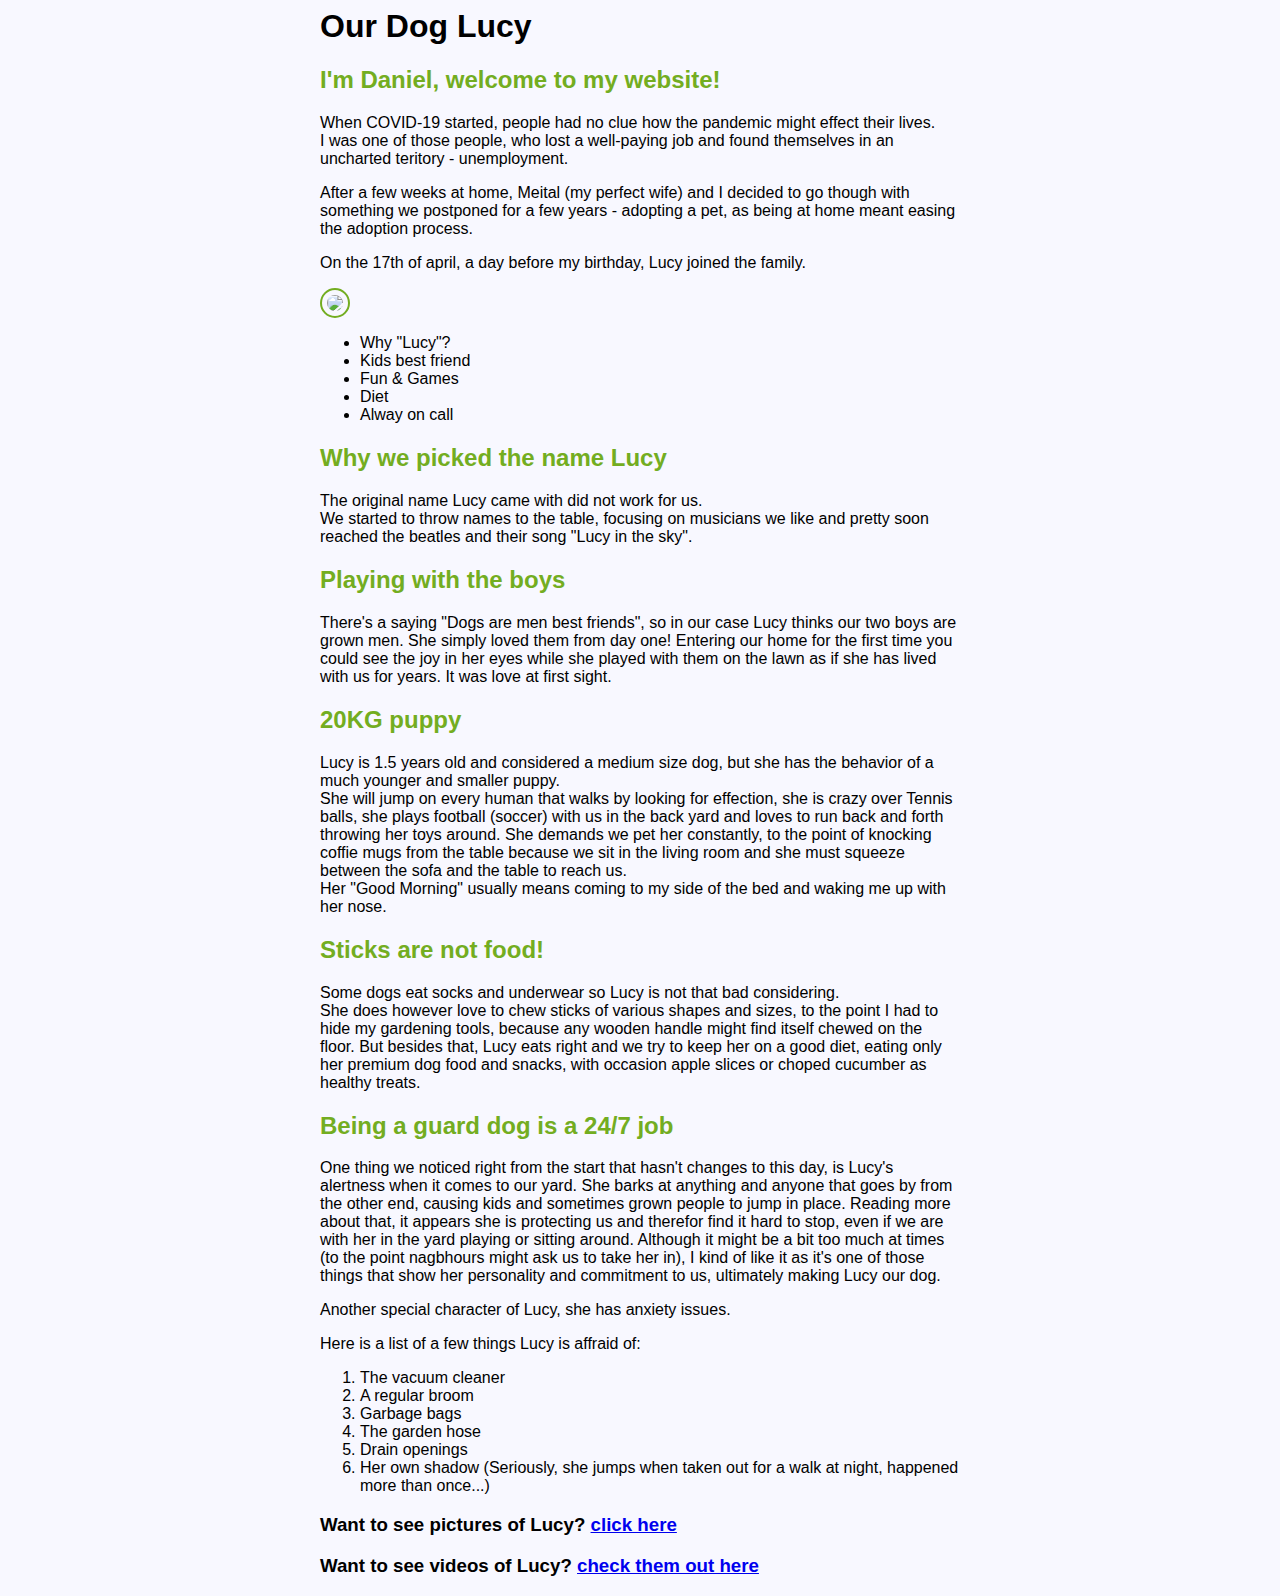
==== index.html @ e0cdf33b "Update index.html" ====
<html>
    <head>
        <title>Our dog Lucy - Home</title>
        <link rel="stylesheet" href="style.css">
    </head>
    <body>
        <h1>Our Dog Lucy</h1>
        <h2>I'm Daniel, welcome to my website!</h2>
        <p>When COVID-19 started, people had no clue how the pandemic might effect their lives.<br>
           I was one of those people, who lost a well-paying job and found themselves in an uncharted teritory - unemployment. 
        </p>
        <p>After a few weeks at home, Meital (my perfect wife) and I decided to go though with something we postponed for a few years - adopting a pet, as being at home meant easing the adoption process. </p>
        <p>On the 17th of april, a day before my birthday, Lucy joined the family.</p>
        <img src="images/1.jpg">

       <ul>
            <li><a href="#name"></a>Why "Lucy"?</li>
            <li><a href="#friend"></a>Kids best friend</li>
            <li><a href="#fun"></a>Fun & Games</li>
            <li><a href="#diet"></a>Diet</li>
            <li><a href="#guard"></a>Alway on call</li>
        </ul>
        <div id="name"><h2>Why we picked the name Lucy</h2>
        <p>The original name Lucy came with did not work for us.<br>
            We started to throw names to the table, focusing on musicians we like and pretty soon reached the beatles and their song "Lucy in the sky".</p>
        </div>
        <div id="friend"><h2>Playing with the boys</h2>
            <p>There's a saying "Dogs are men best friends", so in our case Lucy thinks our two boys are grown men. She simply loved them from day one! Entering our home for the first time you could see the joy in her eyes while she played with them on the lawn as if she has lived with us for years. It was love at first sight.
            </p>
        </div>
        <div id="fun"><h2>20KG puppy</h2>
            <p>Lucy is 1.5 years old and considered a medium size dog, but she has the behavior of a much younger and smaller puppy.<br> 
                She will jump on every human that walks by looking for effection, she is crazy over Tennis balls, she plays football (soccer) with us in the back yard and loves to run back and forth throwing her toys around. She demands we pet her constantly, to the point of knocking coffie mugs from the table because we sit in the living room and she must squeeze between the sofa and the table to reach us.<br> 
                Her "Good Morning" usually means coming to my side of the bed and waking me up with her nose. 
            </p>
        </div>
        <div id="diet"><h2>Sticks are not food!</h2>
            <p>Some dogs eat socks and underwear so Lucy is not that bad considering.<br> 
                She does however love to chew sticks of various shapes and sizes, to the point I had to hide my gardening tools, because any wooden handle might find itself chewed on the floor. But besides that, Lucy eats right and we try to keep her on a good diet, eating only her premium dog food and snacks, with occasion apple slices or choped cucumber as healthy treats.
            </p>
        </div>
        <div id="guard"><h2>Being a guard dog is a 24/7 job</h2>
            <p>One thing we noticed right from the start that hasn't changes to this day, is Lucy's alertness when it comes to our yard. She barks at anything and anyone that goes by from the other end, causing kids and sometimes grown people to jump in place. Reading more about that, it appears she is protecting us and therefor find it hard to stop, even if we are with her in the yard playing or sitting around. 
            Although it might be a bit too much at times (to the point nagbhours might ask us to take her in), I kind of like it as it's one of those things that show her personality and commitment to us, ultimately making Lucy our dog.
             </p>
        </div>
        <p>Another special character of Lucy, she has anxiety issues.</p>
        <a2>Here is a list of a few things Lucy is affraid of:</a2>
        <ol>
            <li>The vacuum cleaner</li>
            <li>A regular broom</li>
            <li>Garbage bags</li>
            <li>The garden hose</li>
            <li>Drain openings</li>
            <li>Her own shadow (Seriously, she jumps when taken out for a walk at night, happened more than once...)</li>
        </ol>
        <h3>Want to see pictures of Lucy? <a href="gallery.html">click here</a></h3>
        <h3>Want to see videos of Lucy? <a href="videos.html">check them out here</a></h3>
    </body>
</html>
---- style.css ----
body {
  font-family: 'Trebuchet MS', 'Lucida Sans Unicode', 'Lucida Grande', 'Lucida Sans', Arial, sans-serif;
  background: ghostwhite;
  margin-left: 25%;
  margin-right: 25%;

}
img {
  border-radius: 25px;
  border: 2px solid #73AD21;
  padding: 5px; 
  max-width: 300;
  max-height: 500;
  object-fit:cover; 
}
h2 {
  font-weight: bold;
  color: #73AD21;
}
.gifs {
  align-items: center;
}
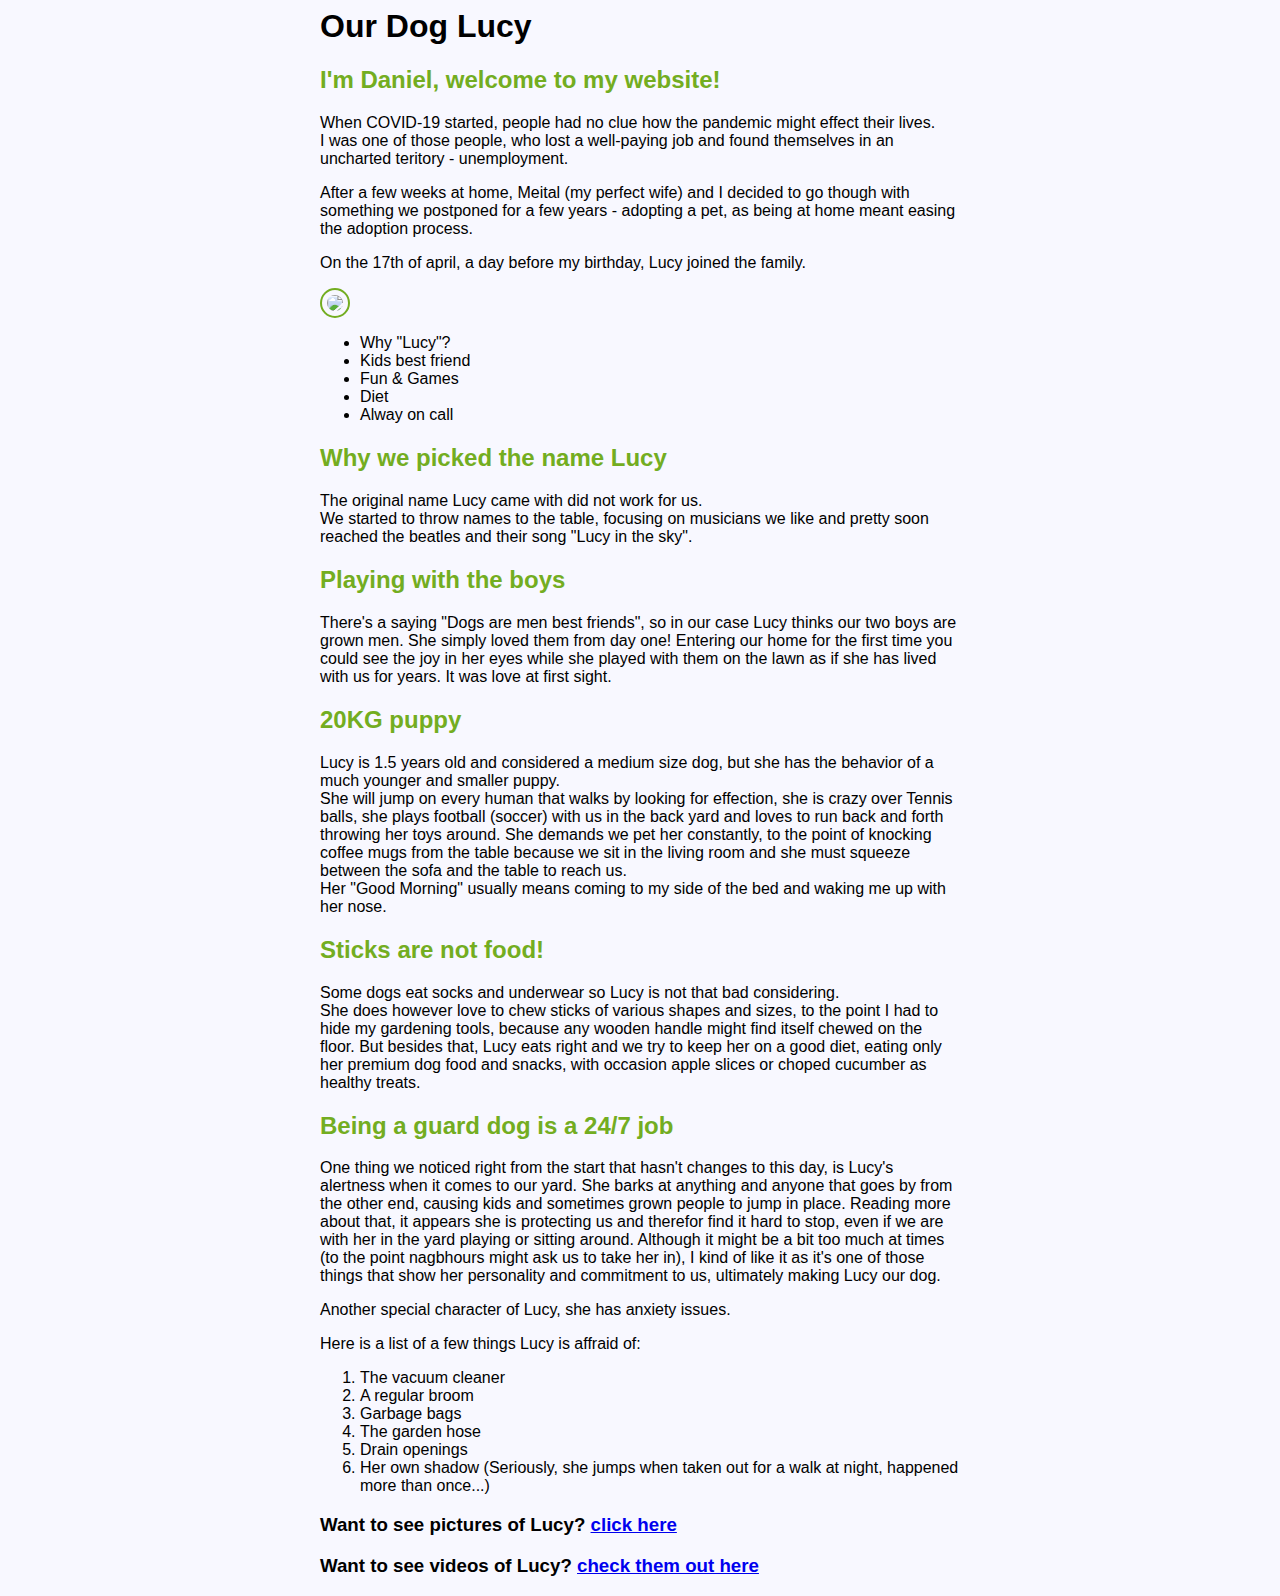
==== commit 1fac8fdc: "adding new favicon files and HTML head code" ====
--- a/index.html
+++ b/index.html
@@ -2,6 +2,13 @@
     <head>
         <title>Our dog Lucy - Home</title>
         <link rel="stylesheet" href="style.css">
+        <link rel="apple-touch-icon" sizes="180x180" href="https://dl82.github.io/Our-Dog-Lucy/apple-touch-icon.png">
+        <link rel="icon" type="image/png" sizes="32x32" href="https://dl82.github.io/Our-Dog-Lucy/favicon-32x32.png">
+        <link rel="icon" type="image/png" sizes="16x16" href="https://dl82.github.io/Our-Dog-Lucy/favicon-16x16.png">
+        <link rel="manifest" href="https://dl82.github.io/Our-Dog-Lucy/site.webmanifest">
+        <link rel="shortcut icon" href="https://dl82.github.io/Our-Dog-Lucy/favicon.ico">
+        <meta name="msapplication-config" content="https://dl82.github.io/Our-Dog-Lucy/browserconfig.xml">
+        <meta name="theme-color" content="#ffffff">
     </head>
     <body>
         <h1>Our Dog Lucy</h1>
@@ -30,7 +37,7 @@
         </div>
         <div id="fun"><h2>20KG puppy</h2>
             <p>Lucy is 1.5 years old and considered a medium size dog, but she has the behavior of a much younger and smaller puppy.<br> 
-                She will jump on every human that walks by looking for effection, she is crazy over Tennis balls, she plays football (soccer) with us in the back yard and loves to run back and forth throwing her toys around. She demands we pet her constantly, to the point of knocking coffie mugs from the table because we sit in the living room and she must squeeze between the sofa and the table to reach us.<br> 
+                She will jump on every human that walks by looking for effection, she is crazy over Tennis balls, she plays football (soccer) with us in the back yard and loves to run back and forth throwing her toys around. She demands we pet her constantly, to the point of knocking coffee mugs from the table because we sit in the living room and she must squeeze between the sofa and the table to reach us.<br> 
                 Her "Good Morning" usually means coming to my side of the bed and waking me up with her nose. 
             </p>
         </div>
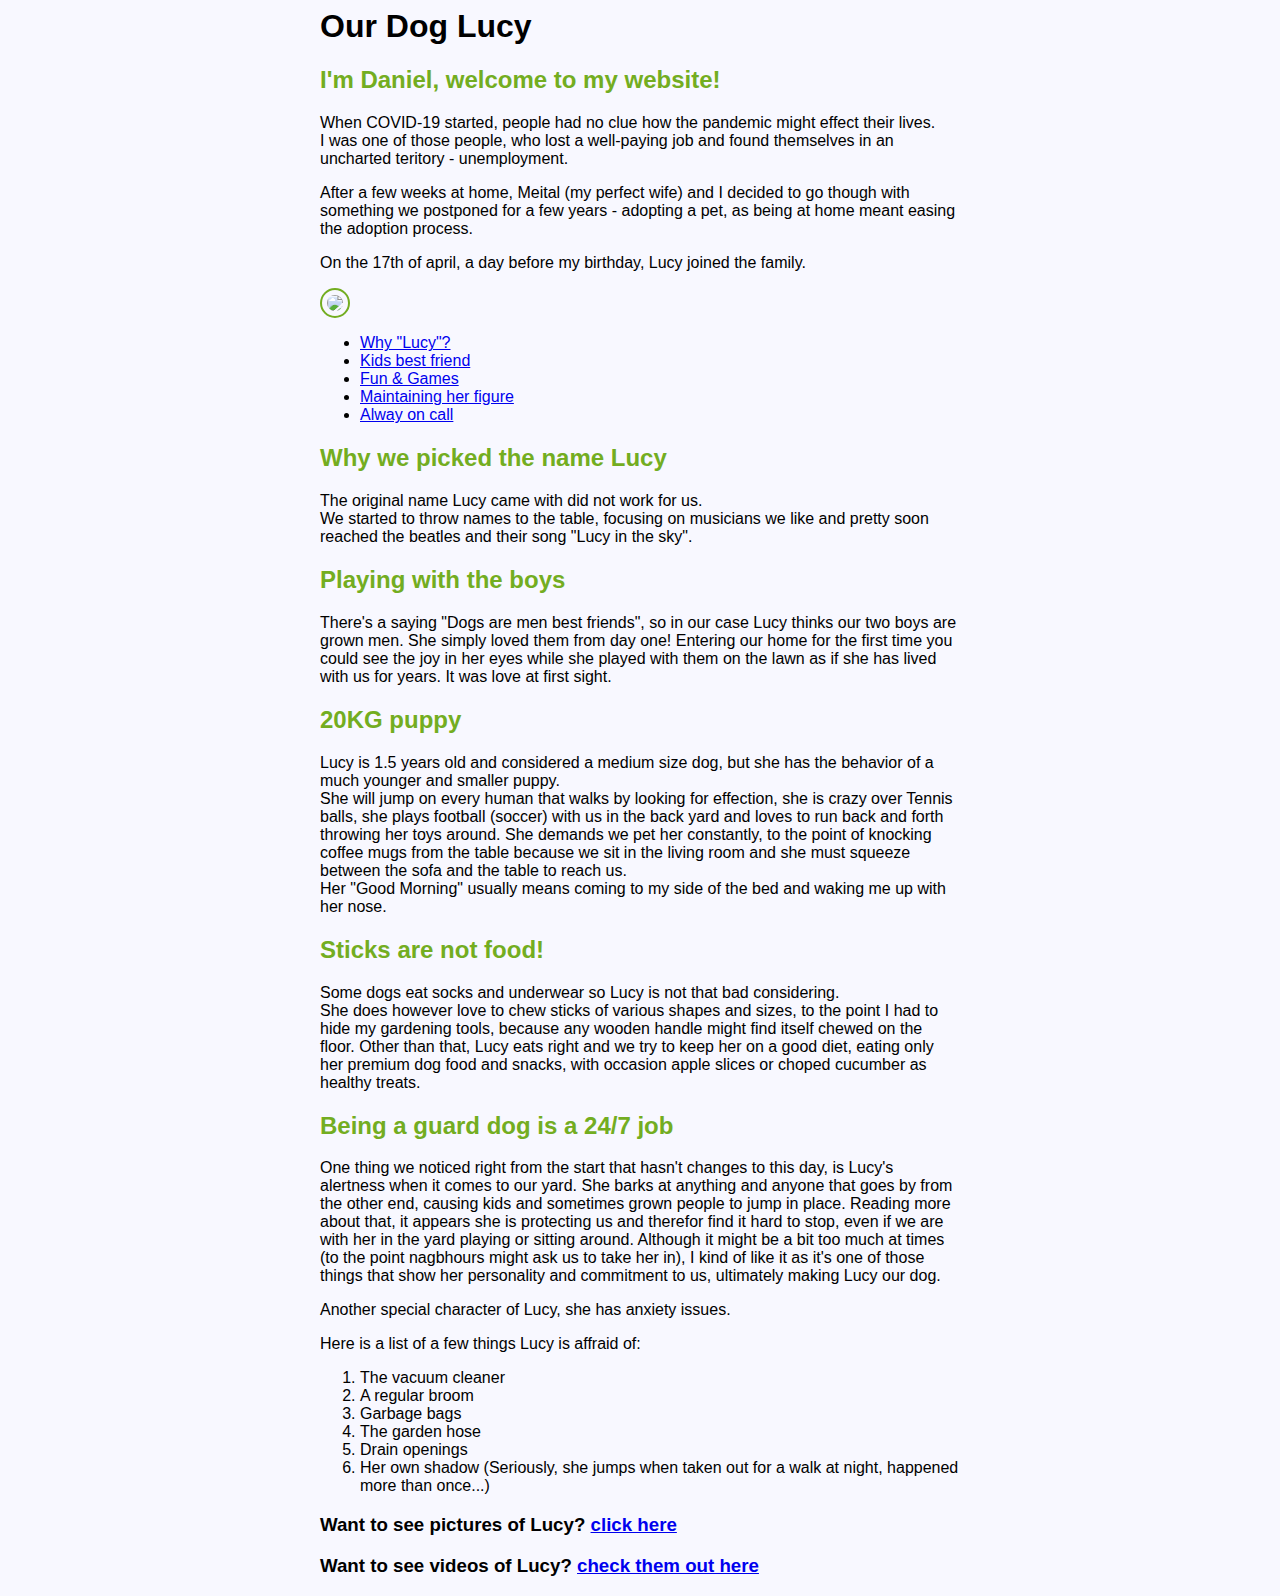
==== commit f70cc110: "added viewport meta to index.html" ====
--- a/index.html
+++ b/index.html
@@ -9,6 +9,7 @@
         <link rel="shortcut icon" href="https://dl82.github.io/Our-Dog-Lucy/favicon.ico">
         <meta name="msapplication-config" content="https://dl82.github.io/Our-Dog-Lucy/browserconfig.xml">
         <meta name="theme-color" content="#ffffff">
+        <meta name="viewport" content="width=device-width, initial-scale=1.0">
     </head>
     <body>
         <h1>Our Dog Lucy</h1>
@@ -21,11 +22,11 @@
         <img src="images/1.jpg">
 
        <ul>
-            <li><a href="#name"></a>Why "Lucy"?</li>
-            <li><a href="#friend"></a>Kids best friend</li>
-            <li><a href="#fun"></a>Fun & Games</li>
-            <li><a href="#diet"></a>Diet</li>
-            <li><a href="#guard"></a>Alway on call</li>
+            <li><a href="#name">Why "Lucy"?</a></li>
+            <li><a href="#friend">Kids best friend</a></li>
+            <li><a href="#fun">Fun & Games</a></li>
+            <li><a href="#diet">Maintaining her figure</a></li>
+            <li><a href="#guard">Alway on call</a></li>
         </ul>
         <div id="name"><h2>Why we picked the name Lucy</h2>
         <p>The original name Lucy came with did not work for us.<br>
@@ -43,7 +44,7 @@
         </div>
         <div id="diet"><h2>Sticks are not food!</h2>
             <p>Some dogs eat socks and underwear so Lucy is not that bad considering.<br> 
-                She does however love to chew sticks of various shapes and sizes, to the point I had to hide my gardening tools, because any wooden handle might find itself chewed on the floor. But besides that, Lucy eats right and we try to keep her on a good diet, eating only her premium dog food and snacks, with occasion apple slices or choped cucumber as healthy treats.
+                She does however love to chew sticks of various shapes and sizes, to the point I had to hide my gardening tools, because any wooden handle might find itself chewed on the floor. Other than that, Lucy eats right and we try to keep her on a good diet, eating only her premium dog food and snacks, with occasion apple slices or choped cucumber as healthy treats.
             </p>
         </div>
         <div id="guard"><h2>Being a guard dog is a 24/7 job</h2>
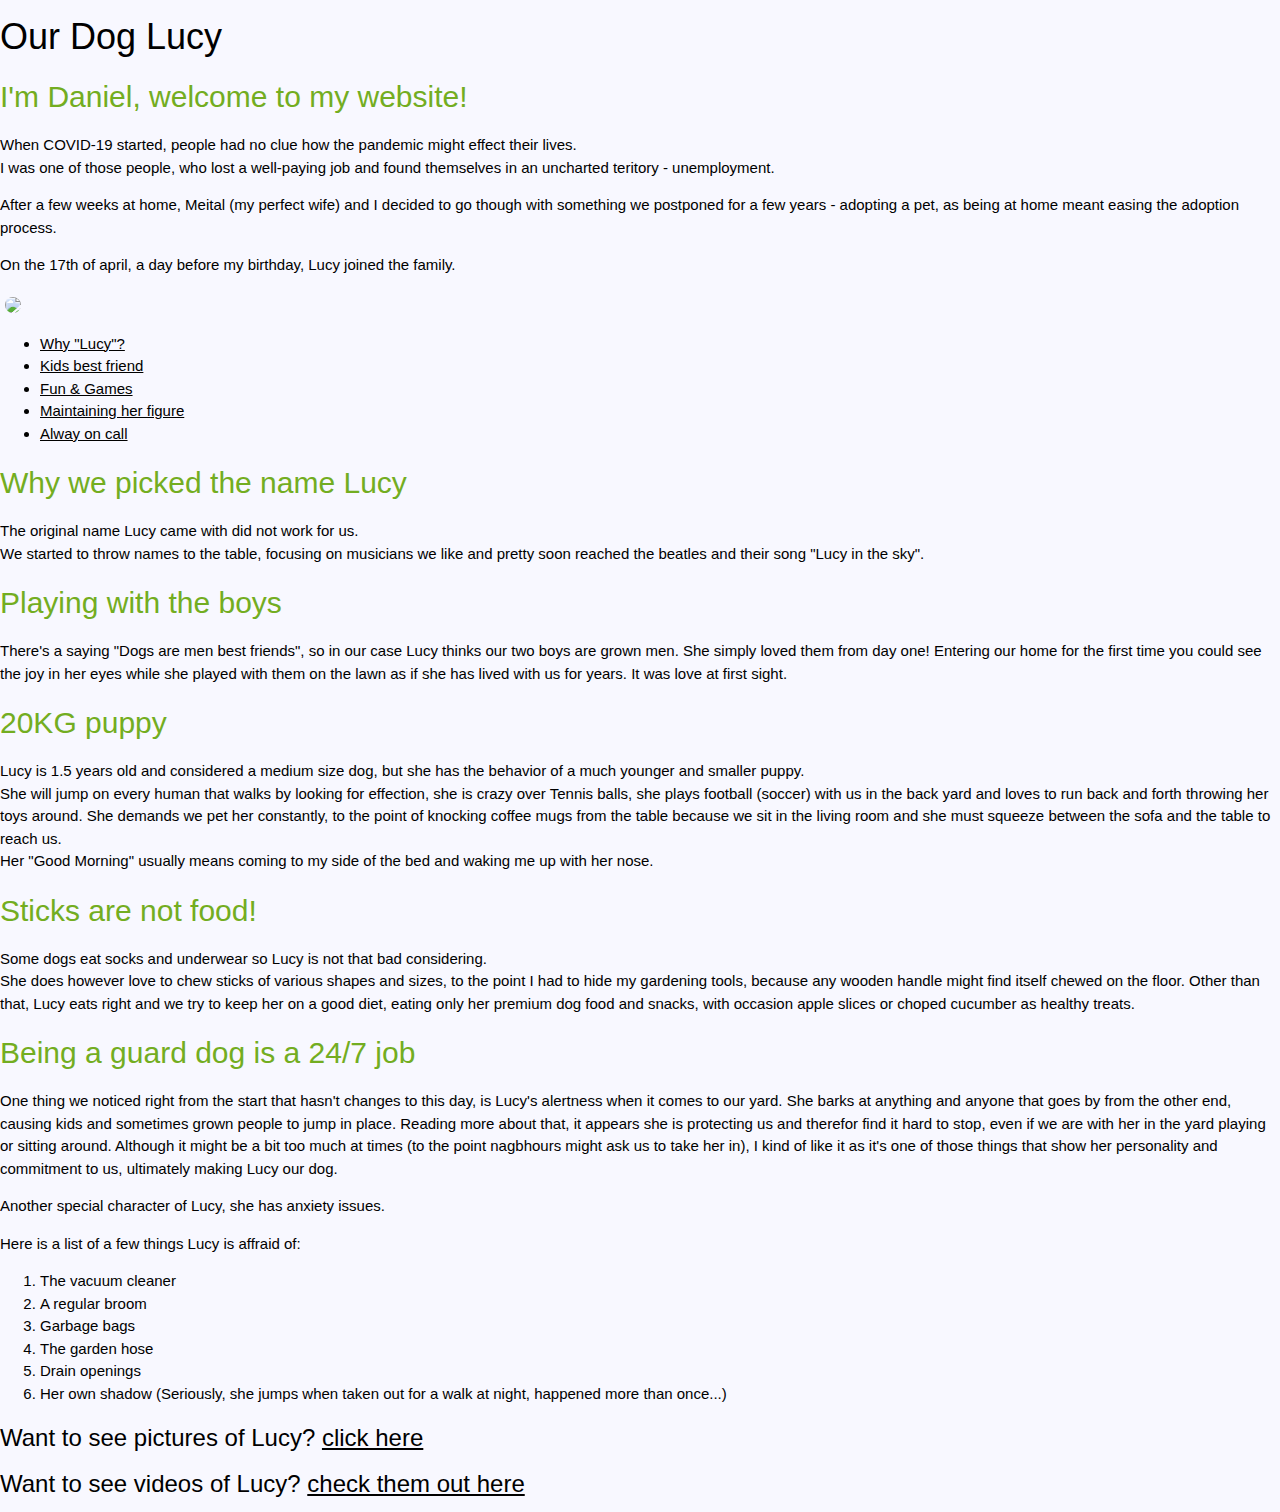
==== commit 0e6e5ac5: "updates" ====
--- a/index.html
+++ b/index.html
@@ -10,6 +10,7 @@
         <meta name="msapplication-config" content="https://dl82.github.io/Our-Dog-Lucy/browserconfig.xml">
         <meta name="theme-color" content="#ffffff">
         <meta name="viewport" content="width=device-width, initial-scale=1.0">
+        <link rel="stylesheet" href="https://www.w3schools.com/w3css/4/w3.css">
     </head>
     <body>
         <h1>Our Dog Lucy</h1>
--- a/style.css
+++ b/style.css
@@ -1,3 +1,7 @@
+html {
+  scroll-behavior: smooth;
+}
+
 body {
   font-family: 'Trebuchet MS', 'Lucida Sans Unicode', 'Lucida Grande', 'Lucida Sans', Arial, sans-serif;
   background: ghostwhite;
@@ -9,8 +13,8 @@
   border-radius: 25px;
   border: 2px solid #73AD21;
   padding: 5px; 
-  max-width: 300;
-  max-height: 500;
+  max-width: 100%;
+  height: auto;
   object-fit:cover; 
 }
 h2 {
@@ -18,5 +22,6 @@
   color: #73AD21;
 }
 .gifs {
-  align-items: center;
+  max-width: 100%;
+    height: auto;
 }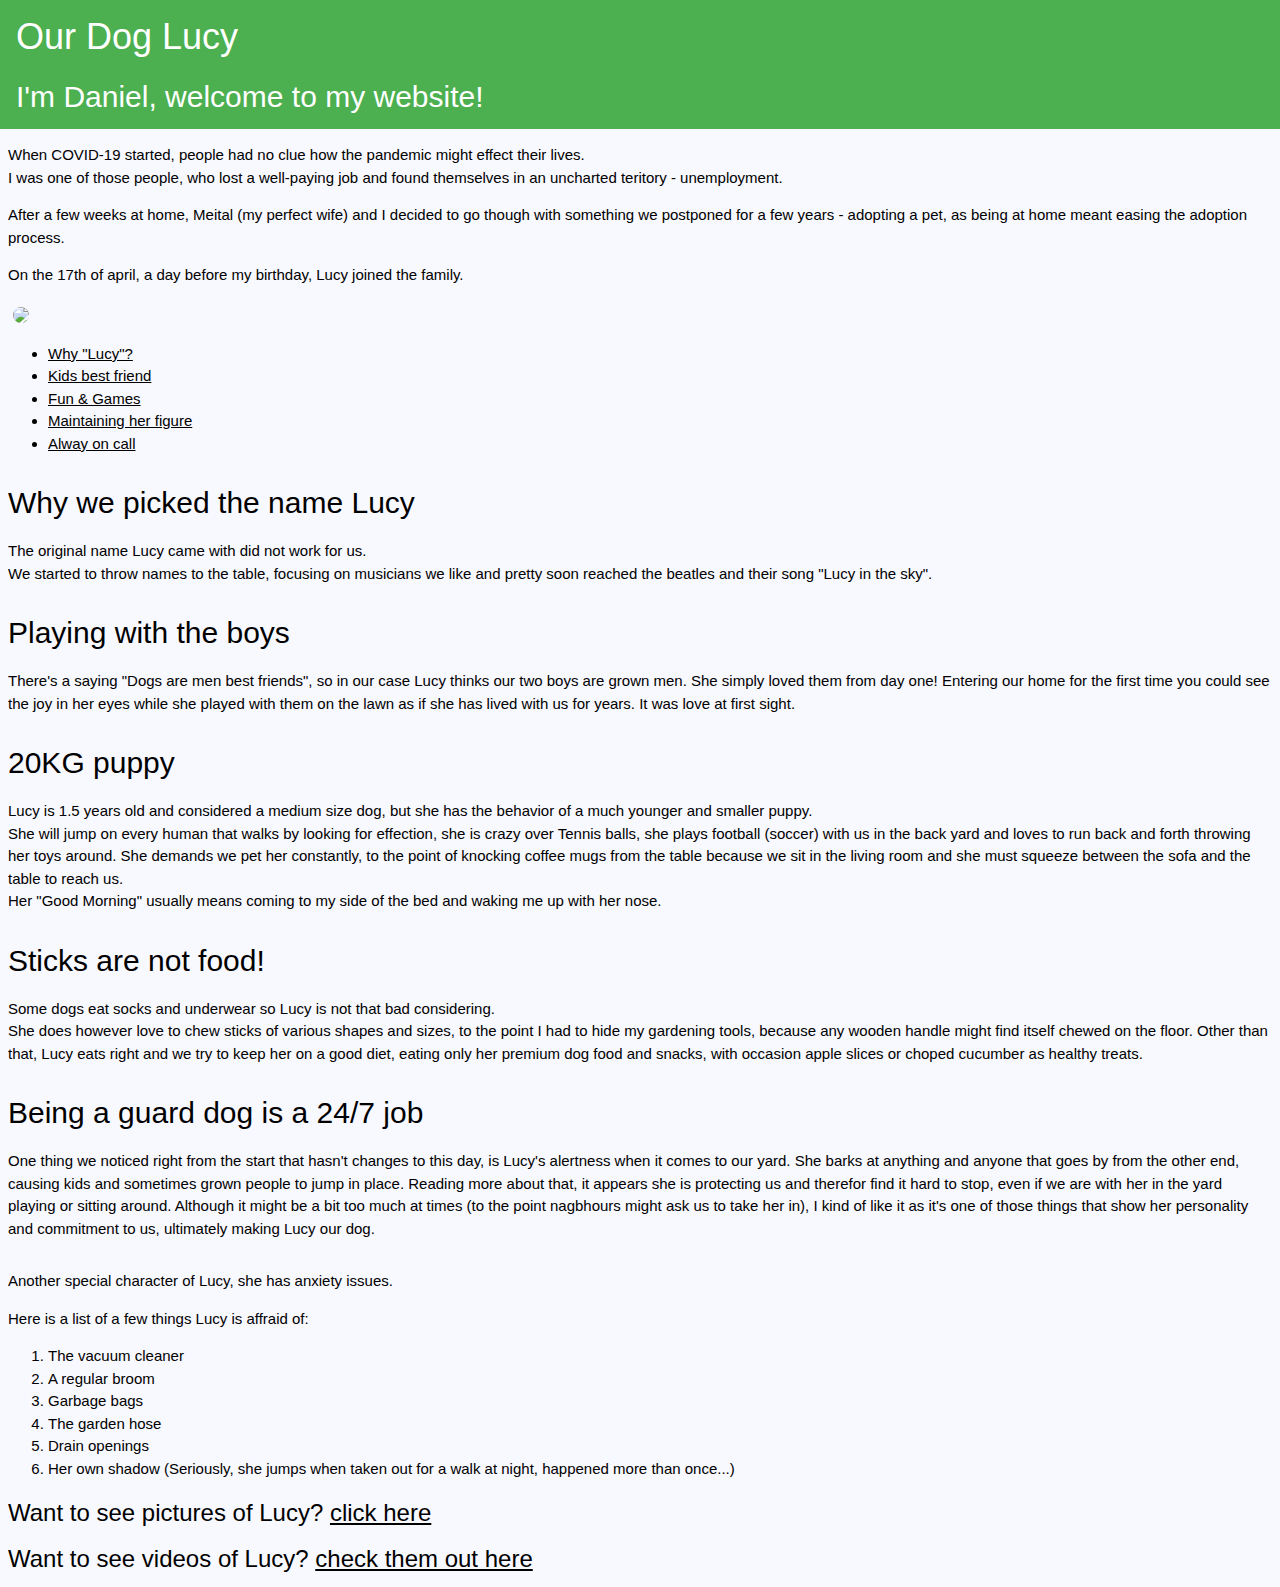
==== commit 368e2905: "adding div and styles" ====
--- a/index.html
+++ b/index.html
@@ -13,46 +13,53 @@
         <link rel="stylesheet" href="https://www.w3schools.com/w3css/4/w3.css">
     </head>
     <body>
+        <div class="w3-container w3-green">
         <h1>Our Dog Lucy</h1>
         <h2>I'm Daniel, welcome to my website!</h2>
+    </div>
+    <div class="w3-row-padding">
         <p>When COVID-19 started, people had no clue how the pandemic might effect their lives.<br>
            I was one of those people, who lost a well-paying job and found themselves in an uncharted teritory - unemployment. 
         </p>
         <p>After a few weeks at home, Meital (my perfect wife) and I decided to go though with something we postponed for a few years - adopting a pet, as being at home meant easing the adoption process. </p>
         <p>On the 17th of april, a day before my birthday, Lucy joined the family.</p>
         <img src="images/1.jpg">
-
-       <ul>
+    </div>
+    <div class="w3-row-padding">
+        <ul>
             <li><a href="#name">Why "Lucy"?</a></li>
             <li><a href="#friend">Kids best friend</a></li>
             <li><a href="#fun">Fun & Games</a></li>
             <li><a href="#diet">Maintaining her figure</a></li>
             <li><a href="#guard">Alway on call</a></li>
         </ul>
-        <div id="name"><h2>Why we picked the name Lucy</h2>
+    </div>
+    <div class="w3-row-padding" id="name">
+        <h2>Why we picked the name Lucy</h2>
         <p>The original name Lucy came with did not work for us.<br>
             We started to throw names to the table, focusing on musicians we like and pretty soon reached the beatles and their song "Lucy in the sky".</p>
         </div>
-        <div id="friend"><h2>Playing with the boys</h2>
+        <div class="w3-row-padding" id="friend"><h2>Playing with the boys</h2>
             <p>There's a saying "Dogs are men best friends", so in our case Lucy thinks our two boys are grown men. She simply loved them from day one! Entering our home for the first time you could see the joy in her eyes while she played with them on the lawn as if she has lived with us for years. It was love at first sight.
             </p>
         </div>
-        <div id="fun"><h2>20KG puppy</h2>
+        <div class="w3-row-padding" id="fun"><h2>20KG puppy</h2>
             <p>Lucy is 1.5 years old and considered a medium size dog, but she has the behavior of a much younger and smaller puppy.<br> 
                 She will jump on every human that walks by looking for effection, she is crazy over Tennis balls, she plays football (soccer) with us in the back yard and loves to run back and forth throwing her toys around. She demands we pet her constantly, to the point of knocking coffee mugs from the table because we sit in the living room and she must squeeze between the sofa and the table to reach us.<br> 
                 Her "Good Morning" usually means coming to my side of the bed and waking me up with her nose. 
             </p>
         </div>
-        <div id="diet"><h2>Sticks are not food!</h2>
+        <div class="w3-row-padding" id="diet"><h2>Sticks are not food!</h2>
             <p>Some dogs eat socks and underwear so Lucy is not that bad considering.<br> 
                 She does however love to chew sticks of various shapes and sizes, to the point I had to hide my gardening tools, because any wooden handle might find itself chewed on the floor. Other than that, Lucy eats right and we try to keep her on a good diet, eating only her premium dog food and snacks, with occasion apple slices or choped cucumber as healthy treats.
             </p>
         </div>
-        <div id="guard"><h2>Being a guard dog is a 24/7 job</h2>
+        <div class="w3-row-padding" id="guard"><h2>Being a guard dog is a 24/7 job</h2>
             <p>One thing we noticed right from the start that hasn't changes to this day, is Lucy's alertness when it comes to our yard. She barks at anything and anyone that goes by from the other end, causing kids and sometimes grown people to jump in place. Reading more about that, it appears she is protecting us and therefor find it hard to stop, even if we are with her in the yard playing or sitting around. 
             Although it might be a bit too much at times (to the point nagbhours might ask us to take her in), I kind of like it as it's one of those things that show her personality and commitment to us, ultimately making Lucy our dog.
              </p>
         </div>
+        <div class="w3-row-padding">
         <p>Another special character of Lucy, she has anxiety issues.</p>
         <a2>Here is a list of a few things Lucy is affraid of:</a2>
         <ol>
@@ -65,5 +72,7 @@
         </ol>
         <h3>Want to see pictures of Lucy? <a href="gallery.html">click here</a></h3>
         <h3>Want to see videos of Lucy? <a href="videos.html">check them out here</a></h3>
+    </div>
+        </body>
     </body>
 </html>
--- a/style.css
+++ b/style.css
@@ -5,23 +5,19 @@
 body {
   font-family: 'Trebuchet MS', 'Lucida Sans Unicode', 'Lucida Grande', 'Lucida Sans', Arial, sans-serif;
   background: ghostwhite;
-  margin-left: 25%;
-  margin-right: 25%;
-
 }
 img {
   border-radius: 25px;
   border: 2px solid #73AD21;
   padding: 5px; 
-  max-width: 100%;
+  max-width: 15%;
   height: auto;
   object-fit:cover; 
 }
 h2 {
   font-weight: bold;
-  color: #73AD21;
 }
 .gifs {
-  max-width: 100%;
+  max-width: 30%;
     height: auto;
 }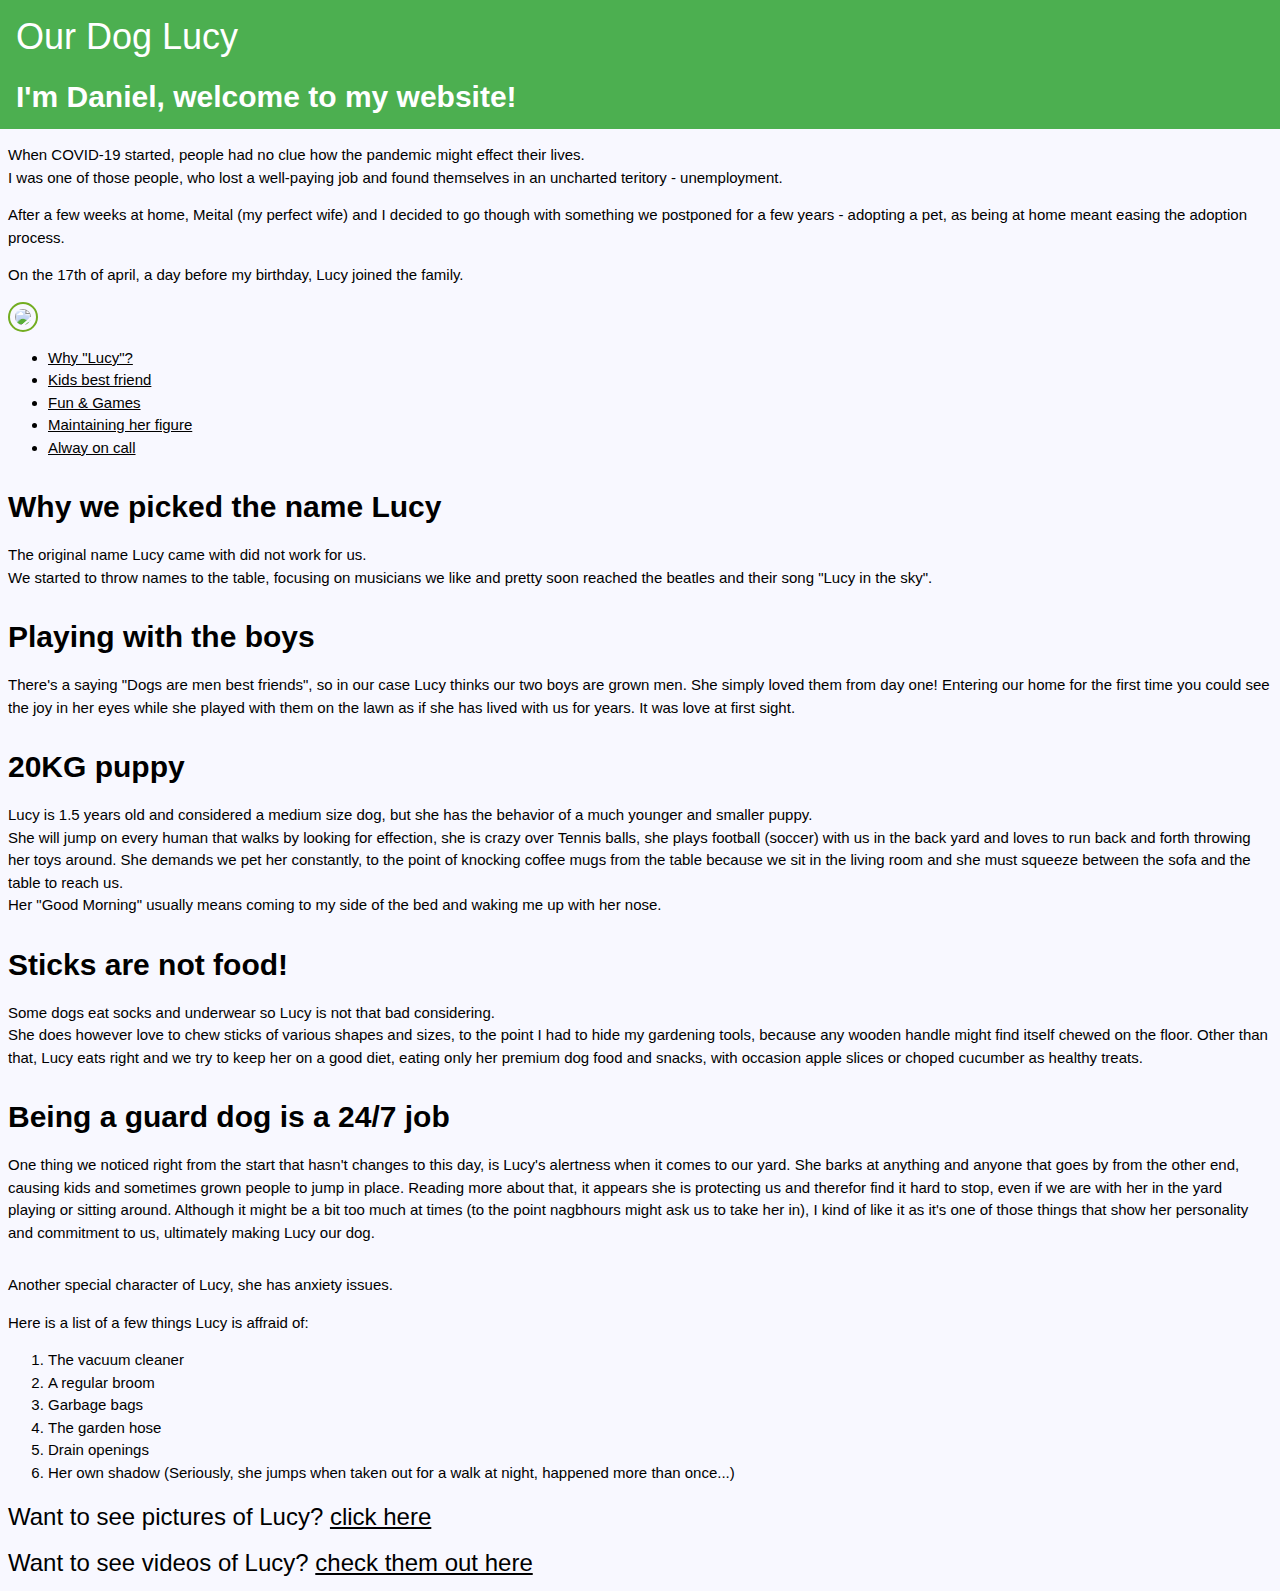
==== commit 523ab094: "more updates" ====
--- a/index.html
+++ b/index.html
@@ -1,6 +1,7 @@
 <html>
     <head>
         <title>Our dog Lucy - Home</title>
+        <link rel="stylesheet" href="https://www.w3schools.com/w3css/4/w3.css">
         <link rel="stylesheet" href="style.css">
         <link rel="apple-touch-icon" sizes="180x180" href="https://dl82.github.io/Our-Dog-Lucy/apple-touch-icon.png">
         <link rel="icon" type="image/png" sizes="32x32" href="https://dl82.github.io/Our-Dog-Lucy/favicon-32x32.png">
@@ -10,7 +11,7 @@
         <meta name="msapplication-config" content="https://dl82.github.io/Our-Dog-Lucy/browserconfig.xml">
         <meta name="theme-color" content="#ffffff">
         <meta name="viewport" content="width=device-width, initial-scale=1.0">
-        <link rel="stylesheet" href="https://www.w3schools.com/w3css/4/w3.css">
+
     </head>
     <body>
         <div class="w3-container w3-green">
--- a/style.css
+++ b/style.css
@@ -18,6 +18,6 @@
   font-weight: bold;
 }
 .gifs {
-  max-width: 30%;
+  max-width: 100%;
     height: auto;
 }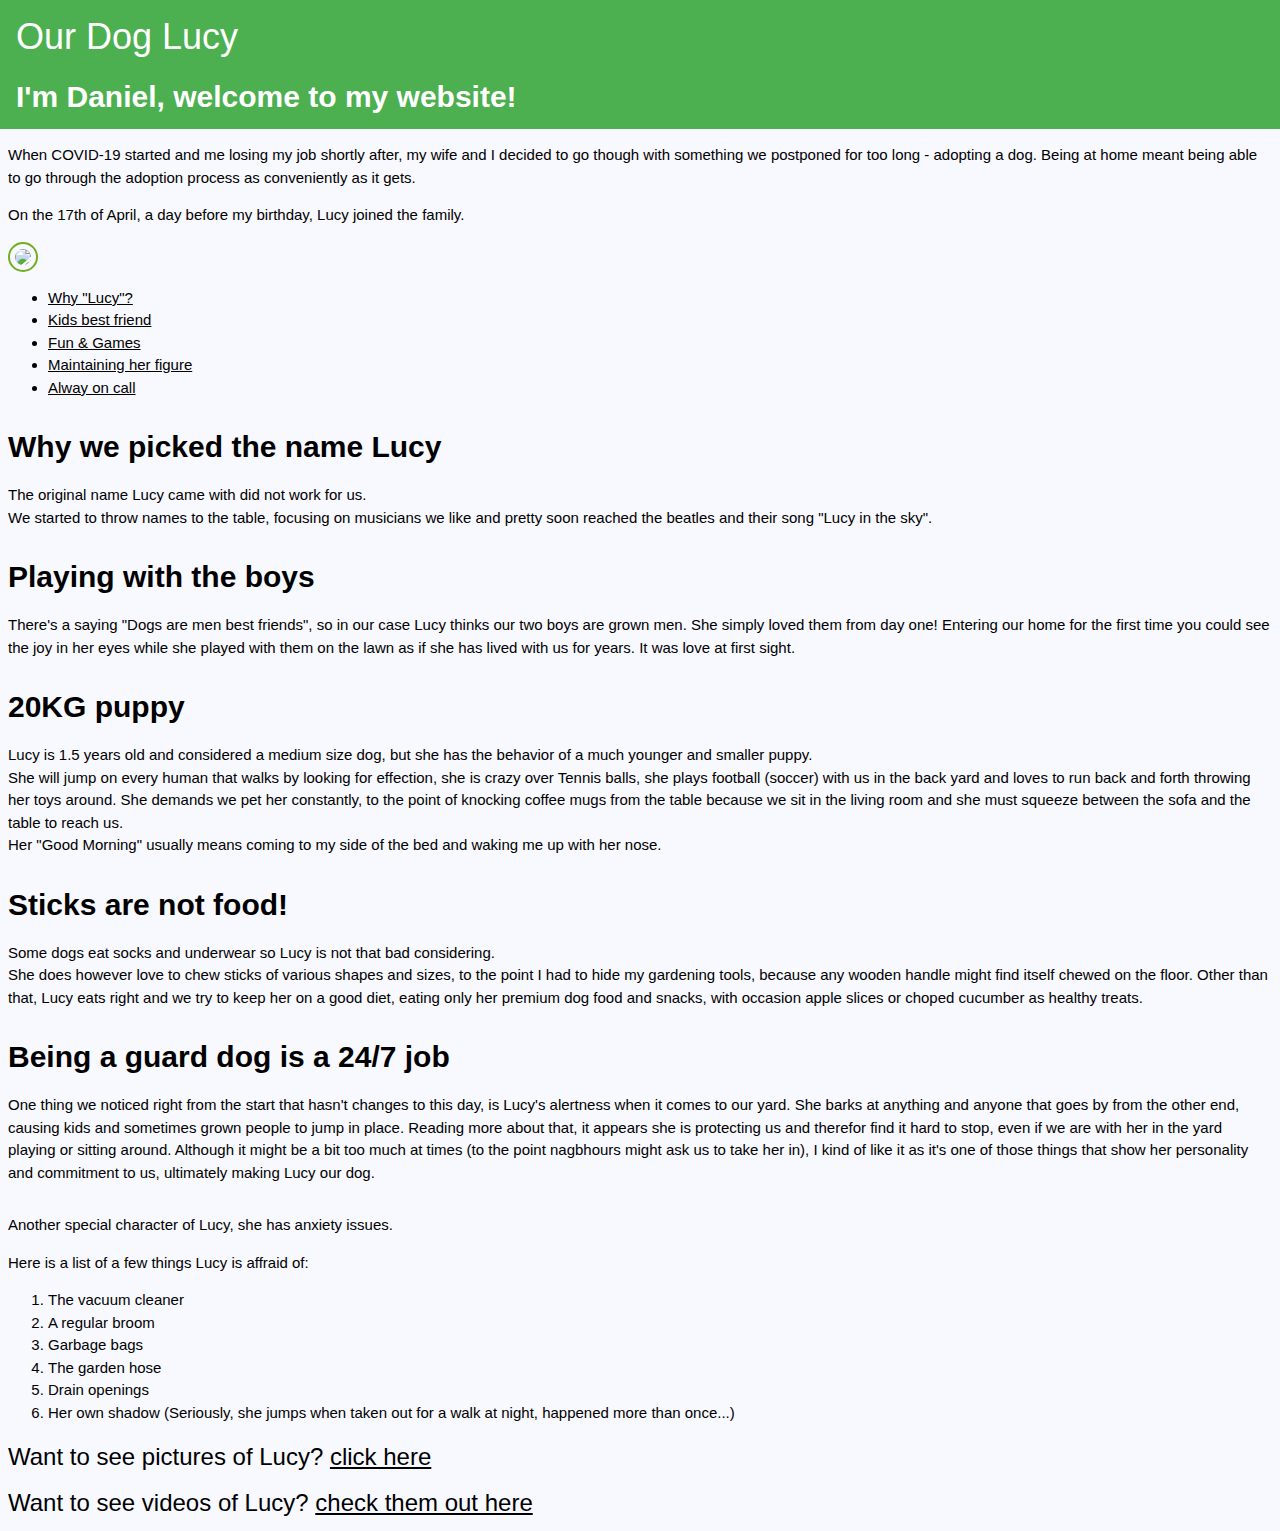
==== commit 066244ec: "update index.html" ====
--- a/index.html
+++ b/index.html
@@ -19,11 +19,8 @@
         <h2>I'm Daniel, welcome to my website!</h2>
     </div>
     <div class="w3-row-padding">
-        <p>When COVID-19 started, people had no clue how the pandemic might effect their lives.<br>
-           I was one of those people, who lost a well-paying job and found themselves in an uncharted teritory - unemployment. 
-        </p>
-        <p>After a few weeks at home, Meital (my perfect wife) and I decided to go though with something we postponed for a few years - adopting a pet, as being at home meant easing the adoption process. </p>
-        <p>On the 17th of april, a day before my birthday, Lucy joined the family.</p>
+        <p>When COVID-19 started and me losing my job shortly after, my wife and I decided to go though with something we postponed for too long - adopting a dog. Being at home meant being able to go through the adoption process as conveniently as it gets.</p>
+        <p>On the 17th of April, a day before my birthday, Lucy joined the family.</p>
         <img src="images/1.jpg">
     </div>
     <div class="w3-row-padding">
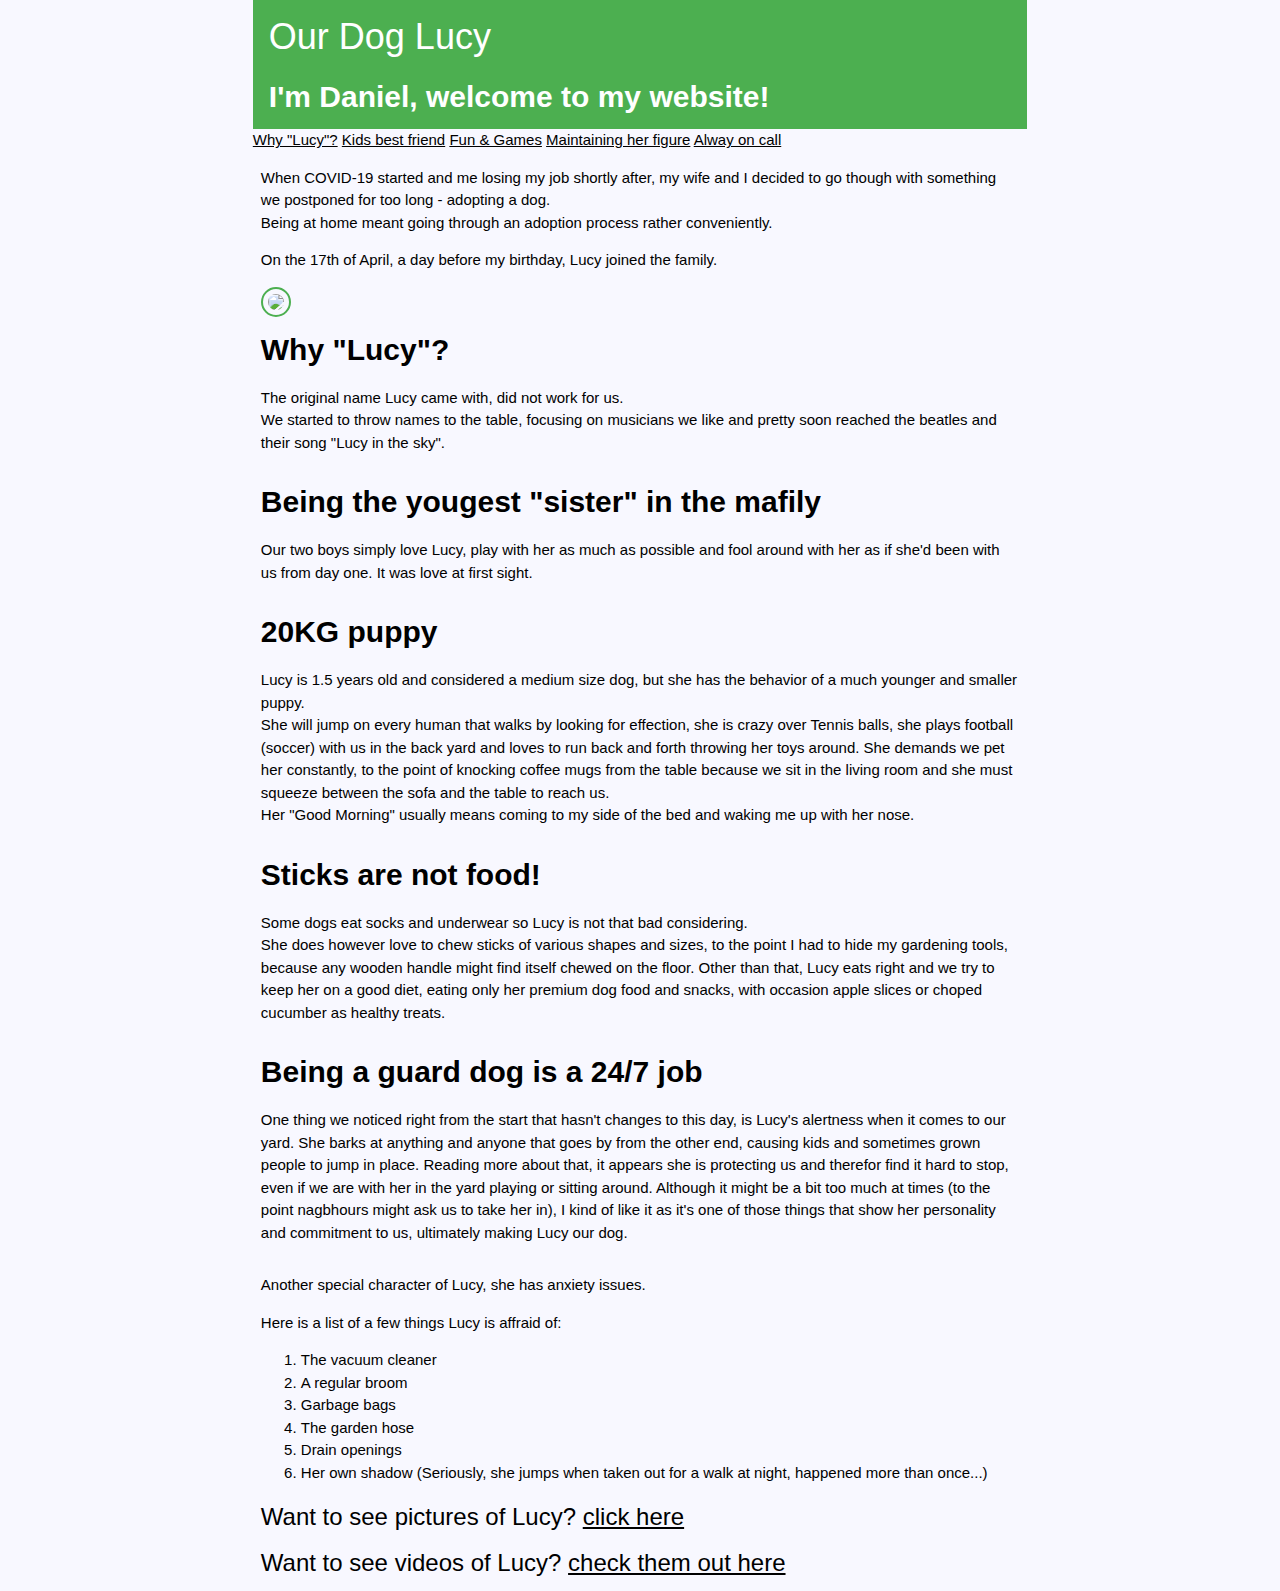
==== commit 23d432ab: "Update index.html" ====
--- a/index.html
+++ b/index.html
@@ -18,27 +18,27 @@
         <h1>Our Dog Lucy</h1>
         <h2>I'm Daniel, welcome to my website!</h2>
     </div>
+    <div class="navebar">
+        <a href="#name">Why "Lucy"?</a>
+        <a href="#friend">Kids best friend</a>
+        <a href="#fun">Fun & Games</a>
+        <a href="#diet">Maintaining her figure</a>
+        <a href="#guard">Alway on call</a></li>
+                </ul>
+            </div>
     <div class="w3-row-padding">
-        <p>When COVID-19 started and me losing my job shortly after, my wife and I decided to go though with something we postponed for too long - adopting a dog. Being at home meant being able to go through the adoption process as conveniently as it gets.</p>
+        <p>When COVID-19 started and me losing my job shortly after, my wife and I decided to go though with something we postponed for too long - adopting a dog.<br>
+        Being at home meant going through an adoption process rather conveniently.</p>
         <p>On the 17th of April, a day before my birthday, Lucy joined the family.</p>
         <img src="images/1.jpg">
-    </div>
-    <div class="w3-row-padding">
-        <ul>
-            <li><a href="#name">Why "Lucy"?</a></li>
-            <li><a href="#friend">Kids best friend</a></li>
-            <li><a href="#fun">Fun & Games</a></li>
-            <li><a href="#diet">Maintaining her figure</a></li>
-            <li><a href="#guard">Alway on call</a></li>
-        </ul>
-    </div>
+        </div>
     <div class="w3-row-padding" id="name">
-        <h2>Why we picked the name Lucy</h2>
-        <p>The original name Lucy came with did not work for us.<br>
+        <h2>Why "Lucy"?</h2>
+        <p>The original name Lucy came with, did not work for us.<br>
             We started to throw names to the table, focusing on musicians we like and pretty soon reached the beatles and their song "Lucy in the sky".</p>
         </div>
-        <div class="w3-row-padding" id="friend"><h2>Playing with the boys</h2>
-            <p>There's a saying "Dogs are men best friends", so in our case Lucy thinks our two boys are grown men. She simply loved them from day one! Entering our home for the first time you could see the joy in her eyes while she played with them on the lawn as if she has lived with us for years. It was love at first sight.
+        <div class="w3-row-padding" id="friend"><h2>Being the yougest "sister" in the mafily</h2>
+            <p>Our two boys simply love Lucy, play with her as much as possible and fool around with her as if she'd been with us from day one. It was love at first sight.
             </p>
         </div>
         <div class="w3-row-padding" id="fun"><h2>20KG puppy</h2>
--- a/style.css
+++ b/style.css
@@ -5,12 +5,21 @@
 body {
   font-family: 'Trebuchet MS', 'Lucida Sans Unicode', 'Lucida Grande', 'Lucida Sans', Arial, sans-serif;
   background: ghostwhite;
+  padding-left: 1%;
+  padding-right: 1%;
+  max-width: 800px;
+  margin: auto;
+}
+.navbar{
+  background-color: #333;
+  color: ghostwhite;
+  position: sticky;
 }
 img {
   border-radius: 25px;
-  border: 2px solid #73AD21;
-  padding: 5px; 
-  max-width: 15%;
+  border: 2px solid #4CAF50;
+  padding: 5px;
+  max-width: 50%;
   height: auto;
   object-fit:cover; 
 }
@@ -20,4 +29,4 @@
 .gifs {
   max-width: 100%;
     height: auto;
-}+}
